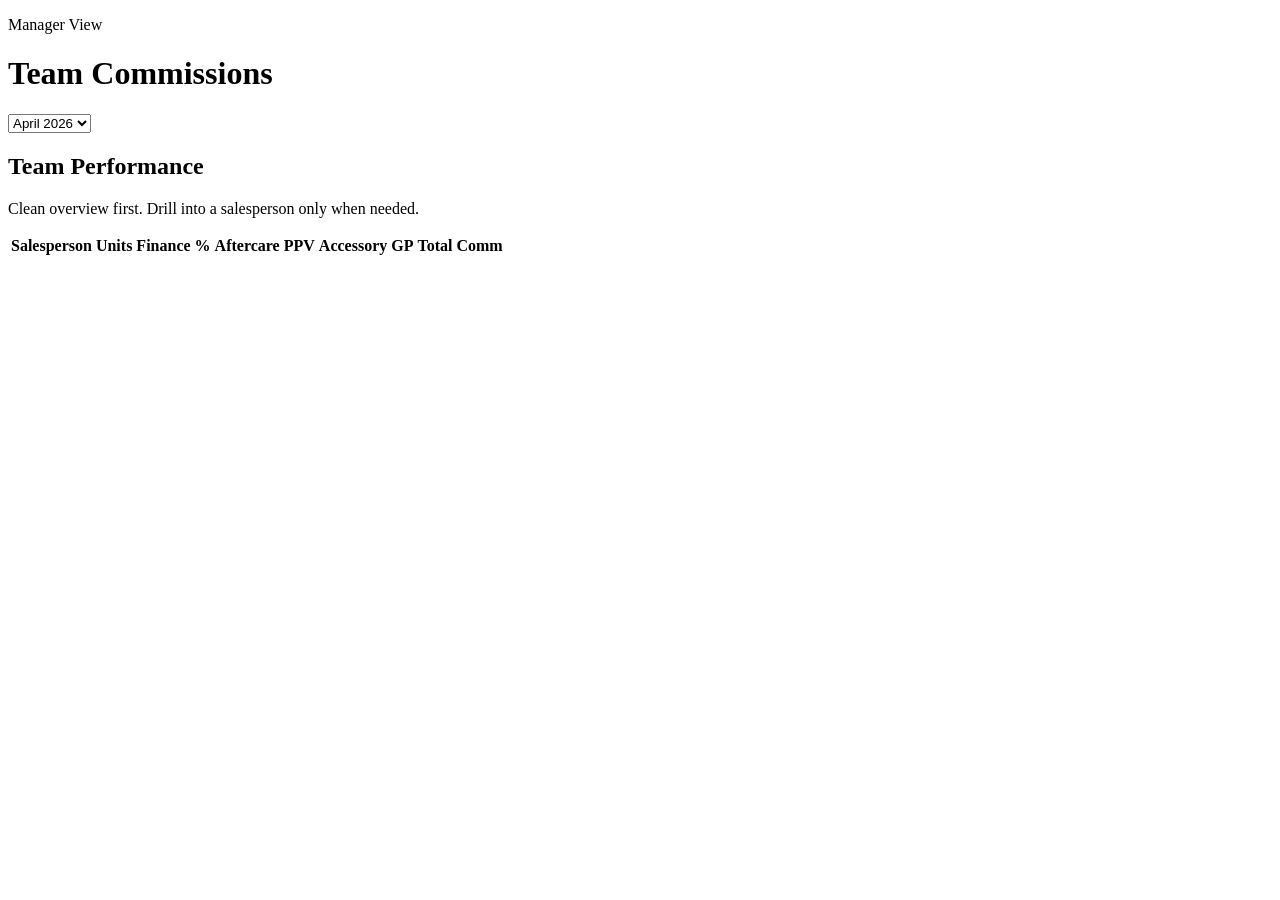
==== dashboard-manager.html @ ae086ad5 "Add files via upload" ====
<!doctype html>
<html lang="en">
<head>
  <meta charset="utf-8" />
  <meta name="viewport" content="width=device-width,initial-scale=1" />
  <title>Manager Dashboard</title>
  <link rel="stylesheet" href="./css/app.css" />
  <link rel="stylesheet" href="./css/dashboard.css" />
  <link rel="stylesheet" href="./css/modals.css" />
</head>
<body>
  <header class="topbar">
    <div>
      <p class="eyebrow">Manager View</p>
      <h1>Team Commissions</h1>
    </div>
    <select id="periodSelect" class="control">
      <option>April 2026</option>
    </select>
  </header>

  <main class="shell">
    <section id="summaryCards" class="card-grid"></section>

    <section class="panel">
      <div class="section-head">
        <div>
          <h2>Team Performance</h2>
          <p class="muted">Clean overview first. Drill into a salesperson only when needed.</p>
        </div>
      </div>
      <div class="responsive-table">
        <table>
          <thead>
            <tr>
              <th>Salesperson</th>
              <th>Units</th>
              <th>Finance %</th>
              <th>Aftercare PPV</th>
              <th>Accessory GP</th>
              <th>Total Comm</th>
              <th></th>
            </tr>
          </thead>
          <tbody id="teamRows"></tbody>
        </table>
      </div>
    </section>
  </main>

  <dialog id="reviewModal" class="modal">
    <div class="modal-head">
      <div>
        <p class="eyebrow">Performance Review Mode</p>
        <h2 id="reviewTitle">Salesperson Review</h2>
      </div>
      <button id="closeReview" class="icon-button">×</button>
    </div>
    <div id="reviewBody" class="modal-body"></div>
  </dialog>

  <script type="module" src="./js/dashboards/manager-dashboard.js"></script>
</body>
</html>
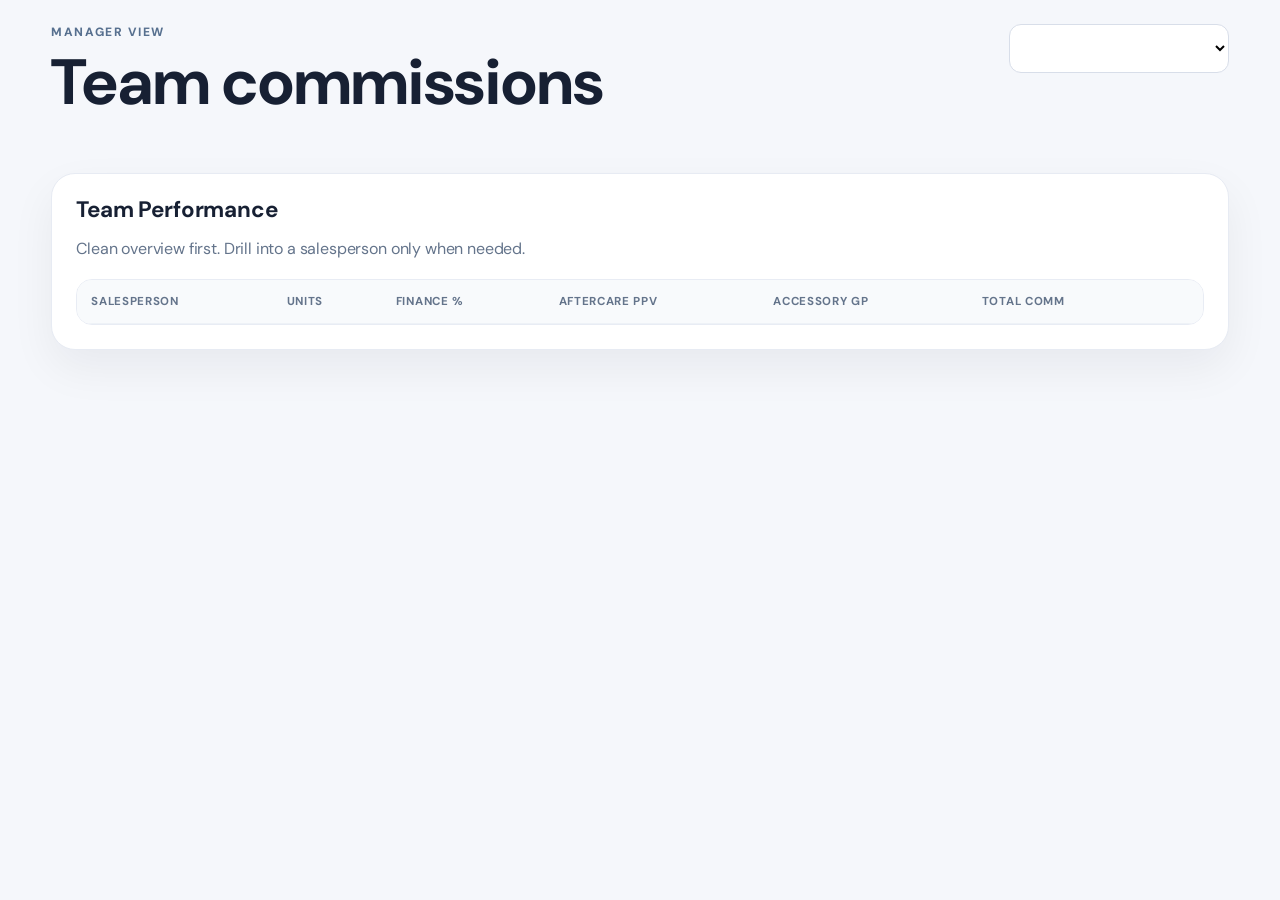
==== commit 73a9b6a3: "updates" ====
--- a/dashboard-manager.html
+++ b/dashboard-manager.html
@@ -4,23 +4,28 @@
   <meta charset="utf-8" />
   <meta name="viewport" content="width=device-width,initial-scale=1" />
   <title>Manager Dashboard</title>
+  <link rel="preconnect" href="https://fonts.googleapis.com" />
+  <link rel="preconnect" href="https://fonts.gstatic.com" crossorigin />
+  <link href="https://fonts.googleapis.com/css2?family=DM+Sans:ital,opsz,wght@0,9..40,400;0,9..40,500;0,9..40,600;0,9..40,700;1,9..40,400&display=swap" rel="stylesheet" />
   <link rel="stylesheet" href="./css/app.css" />
   <link rel="stylesheet" href="./css/dashboard.css" />
   <link rel="stylesheet" href="./css/modals.css" />
 </head>
 <body>
-  <header class="topbar">
-    <div>
-      <p class="eyebrow">Manager View</p>
-      <h1>Team Commissions</h1>
+  <header class="topbar topbar--dashboard">
+    <div class="topbar__titles">
+      <p class="eyebrow">Manager view</p>
+      <h1>Team commissions</h1>
     </div>
-    <select id="periodSelect" class="control">
-      <option>April 2026</option>
-    </select>
+    <div class="topbar__actions">
+      <label class="sr-only" for="periodSelect">Commission period</label>
+      <select id="periodSelect" class="control control--period" aria-label="Commission period"></select>
+    </div>
   </header>
 
-  <main class="shell">
-    <section id="summaryCards" class="card-grid"></section>
+  <main class="shell shell--dashboard">
+    <p id="dashboardStatus" class="dashboard-status" hidden></p>
+    <section id="summaryCards" class="card-grid card-grid--summary"></section>
 
     <section class="panel">
       <div class="section-head">
--- a/css/app.css
+++ b/css/app.css
@@ -0,0 +1 @@
+*{box-sizing:border-box}body{margin:0;font-family:Inter,system-ui,-apple-system,BlinkMacSystemFont,"Segoe UI",sans-serif;background:#f5f7fb;color:#172033}.shell{width:min(1180px,92vw);margin:0 auto;padding:24px 0}.shell.narrow{width:min(760px,92vw);min-height:100vh;display:grid;place-items:center}.hero-card,.panel{background:#fff;border:1px solid #e7ebf3;border-radius:24px;padding:24px;box-shadow:0 18px 45px rgba(16,24,40,.06)}.hero-card{padding:36px}.eyebrow{text-transform:uppercase;letter-spacing:.12em;font-size:.75rem;font-weight:800;color:#57708f;margin:0 0 8px}h1,h2,h3{margin:0 0 10px;line-height:1.08}h1{font-size:clamp(2rem,6vw,4rem)}h2{font-size:1.4rem}.muted{color:#64748b}.small{font-size:.9rem}.button-row{display:flex;gap:12px;flex-wrap:wrap;margin-top:22px}.button{border:0;border-radius:14px;padding:12px 16px;text-decoration:none;font-weight:800;cursor:pointer;display:inline-flex;align-items:center;justify-content:center}.primary{background:#172033;color:#fff}.secondary{background:#edf2f7;color:#172033}.form-stack{display:grid;gap:14px}.form-stack label,.sim-grid label{display:grid;gap:6px;font-weight:700}.form-stack input,.sim-grid input,.control{border:1px solid #d8dee9;border-radius:12px;padding:12px;background:#fff;font:inherit}.topbar{display:flex;align-items:center;justify-content:space-between;gap:18px;width:min(1180px,92vw);margin:0 auto;padding:24px 0 0}@media(max-width:700px){.topbar{align-items:flex-start;flex-direction:column}.hero-card,.panel{border-radius:18px;padding:18px}.button{width:100%}}
--- a/css/dashboard.css
+++ b/css/dashboard.css
@@ -0,0 +1,22 @@
+body{font-family:"DM Sans",Inter,system-ui,-apple-system,sans-serif;letter-spacing:-.01em}
+.sr-only{position:absolute;width:1px;height:1px;padding:0;margin:-1px;overflow:hidden;clip:rect(0,0,0,0);white-space:nowrap;border:0}
+.shell--dashboard{padding-bottom:32px}
+.topbar--dashboard{align-items:flex-start;flex-wrap:wrap;gap:16px 24px}
+.topbar__titles{min-width:min(100%,280px)}
+.topbar__actions{display:flex;align-items:center;gap:10px;flex-shrink:0}
+.control--period{min-width:min(100vw - 48px,220px);font-weight:600}
+.dashboard-status{margin:0 0 18px;padding:12px 16px;border-radius:14px;font-size:.9rem;font-weight:600;line-height:1.45}
+.dashboard-status[data-kind=info]{background:#eef4ff;color:#1e3a5f;border:1px solid #c7d7f5}
+.dashboard-status[data-kind=error]{background:#fef2f2;color:#991b1b;border:1px solid #fecaca}
+.dashboard-status[data-kind=warn]{background:#fffbeb;color:#92400e;border:1px solid #fde68a}
+.card-grid{display:grid;grid-template-columns:repeat(auto-fit,minmax(160px,1fr));gap:16px;margin-bottom:22px}
+.card-grid--summary{grid-template-columns:repeat(auto-fit,minmax(148px,1fr))}
+.metric-card{background:linear-gradient(180deg,#fff 0%,#fafbfd 100%);border:1px solid #e3e8f0;border-radius:18px;padding:20px 20px 18px;box-shadow:0 1px 0 rgba(255,255,255,.8) inset,0 12px 32px rgba(15,23,42,.06)}
+.metric-card--wide{grid-column:1/-1}
+.metric-card .label{color:#5c6b83;font-size:.8125rem;font-weight:600;letter-spacing:.02em;text-transform:uppercase}
+.metric-card .value{font-size:1.65rem;font-weight:700;margin-top:10px;color:#0f172a;line-height:1.15}
+.metric-card .value--text{font-size:1rem;font-weight:500;line-height:1.5}
+.section-head{display:flex;justify-content:space-between;gap:12px;align-items:flex-start;margin-bottom:4px}
+.panel--soft h2,.panel--note h2{font-size:1.15rem;font-weight:700;letter-spacing:-.02em;margin-bottom:12px}
+.panel--note .note-lead{margin:0;max-width:52ch;line-height:1.55}
+.responsive-table{overflow:auto;-webkit-overflow-scrolling:touch;border-radius:16px;border:1px solid #e8ecf4}table{width:100%;border-collapse:collapse;min-width:680px}th,td{text-align:left;padding:14px 14px;border-bottom:1px solid #eef2f7}th{font-size:.72rem;text-transform:uppercase;color:#64748b;letter-spacing:.06em;font-weight:700;background:#f8fafc}td{font-weight:550;color:#1e293b}tbody tr:hover td{background:#fafbfd}.pill{display:inline-flex;border-radius:999px;padding:6px 10px;background:#edf2f7;font-size:.85rem}.focus-list{display:grid;gap:12px;padding-left:20px;margin:0}.focus-list li{padding:12px 14px;background:#f8fafc;border:1px solid #eef2f7;border-radius:14px;line-height:1.45}@media(max-width:700px){.metric-card .value{font-size:1.45rem}table{min-width:100%}th,td{padding:12px 10px}}
--- a/css/modals.css
+++ b/css/modals.css
@@ -0,0 +1 @@
+.modal{border:0;border-radius:24px;padding:0;width:min(860px,92vw);box-shadow:0 30px 80px rgba(16,24,40,.22)}.modal::backdrop{background:rgba(15,23,42,.46)}.modal-head{display:flex;justify-content:space-between;gap:16px;padding:22px 22px 12px;border-bottom:1px solid #eef2f7}.modal-body{padding:22px;display:grid;gap:16px}.icon-button{border:0;background:#edf2f7;width:38px;height:38px;border-radius:999px;font-size:24px;cursor:pointer}.review-grid{display:grid;grid-template-columns:repeat(3,1fr);gap:12px}.review-box{background:#f8fafc;border-radius:18px;padding:14px}.review-box h3{font-size:1rem}@media(max-width:760px){.review-grid{grid-template-columns:1fr}.modal-head{padding:18px}.modal-body{padding:18px}}
